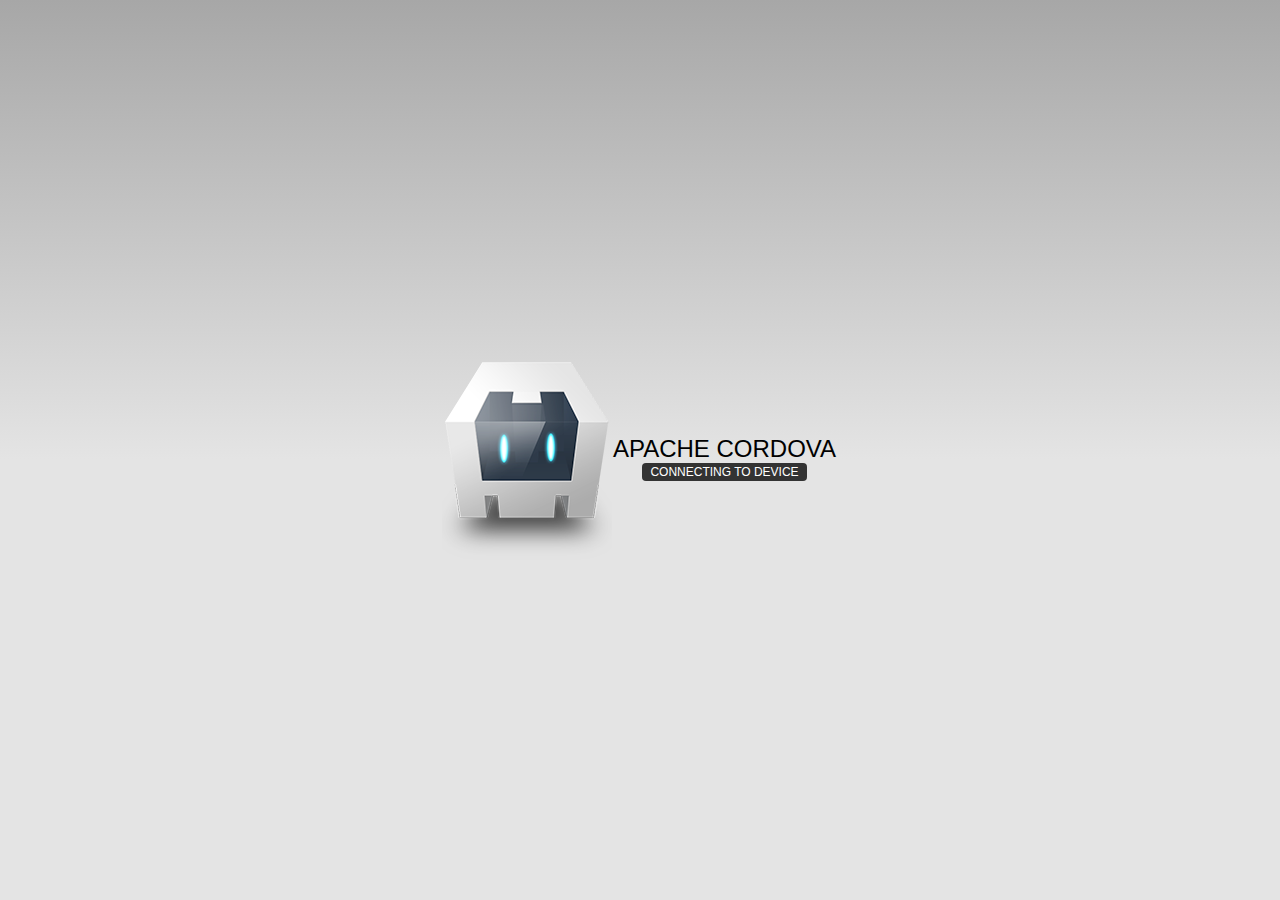
==== GuiaPalestra.App/bld/Debug/www/index.html @ f338e9a7 "fist Coomit" ====
<!DOCTYPE html>
<!--
    Licensed to the Apache Software Foundation (ASF) under one
    or more contributor license agreements.  See the NOTICE file
    distributed with this work for additional information
    regarding copyright ownership.  The ASF licenses this file
    to you under the Apache License, Version 2.0 (the
    "License"); you may not use this file except in compliance
    with the License.  You may obtain a copy of the License at

    http://www.apache.org/licenses/LICENSE-2.0

    Unless required by applicable law or agreed to in writing,
    software distributed under the License is distributed on an
    "AS IS" BASIS, WITHOUT WARRANTIES OR CONDITIONS OF ANY
     KIND, either express or implied.  See the License for the
    specific language governing permissions and limitations
    under the License.
-->
<html>
    <head>
        <meta charset="utf-8" />
        <meta name="format-detection" content="telephone=no" />
        <meta name="msapplication-tap-highlight" content="no" />
        <!-- WARNING: for iOS 7, remove the width=device-width and height=device-height attributes. See https://issues.apache.org/jira/browse/CB-4323 -->
        <meta name="viewport" content="user-scalable=no, initial-scale=1, maximum-scale=1, minimum-scale=1, width=device-width, height=device-height, target-densitydpi=device-dpi" />
        <link rel="stylesheet" type="text/css" href="css/index.css" />
        <title>Hello World</title>
    </head>
    <body>
        <div class="app">
            <h1>Apache Cordova</h1>
            <div id="deviceready" class="blink">
                <p class="event listening">Connecting to Device</p>
                <p class="event received">Device is Ready</p>
            </div>
        </div>
        <script type="text/javascript" src="cordova.js"></script>
        <script type="text/javascript" src="js/index.js"></script>
    </body>
</html>
---- GuiaPalestra.App/bld/Debug/www/css/index.css ----
/*
 * Licensed to the Apache Software Foundation (ASF) under one
 * or more contributor license agreements.  See the NOTICE file
 * distributed with this work for additional information
 * regarding copyright ownership.  The ASF licenses this file
 * to you under the Apache License, Version 2.0 (the
 * "License"); you may not use this file except in compliance
 * with the License.  You may obtain a copy of the License at
 *
 * http://www.apache.org/licenses/LICENSE-2.0
 *
 * Unless required by applicable law or agreed to in writing,
 * software distributed under the License is distributed on an
 * "AS IS" BASIS, WITHOUT WARRANTIES OR CONDITIONS OF ANY
 * KIND, either express or implied.  See the License for the
 * specific language governing permissions and limitations
 * under the License.
 */
* {
    -webkit-tap-highlight-color: rgba(0,0,0,0); /* make transparent link selection, adjust last value opacity 0 to 1.0 */
}

body {
    -webkit-touch-callout: none;                /* prevent callout to copy image, etc when tap to hold */
    -webkit-text-size-adjust: none;             /* prevent webkit from resizing text to fit */
    -webkit-user-select: none;                  /* prevent copy paste, to allow, change 'none' to 'text' */
    background-color:#E4E4E4;
    background-image:linear-gradient(top, #A7A7A7 0%, #E4E4E4 51%);
    background-image:-webkit-linear-gradient(top, #A7A7A7 0%, #E4E4E4 51%);
    background-image:-ms-linear-gradient(top, #A7A7A7 0%, #E4E4E4 51%);
    background-image:-webkit-gradient(
        linear,
        left top,
        left bottom,
        color-stop(0, #A7A7A7),
        color-stop(0.51, #E4E4E4)
    );
    background-attachment:fixed;
    font-family:'HelveticaNeue-Light', 'HelveticaNeue', Helvetica, Arial, sans-serif;
    font-size:12px;
    height:100%;
    margin:0px;
    padding:0px;
    text-transform:uppercase;
    width:100%;
}

/* Portrait layout (default) */
.app {
    background:url(../img/logo.png) no-repeat center top; /* 170px x 200px */
    position:absolute;             /* position in the center of the screen */
    left:50%;
    top:50%;
    height:50px;                   /* text area height */
    width:225px;                   /* text area width */
    text-align:center;
    padding:180px 0px 0px 0px;     /* image height is 200px (bottom 20px are overlapped with text) */
    margin:-115px 0px 0px -112px;  /* offset vertical: half of image height and text area height */
                                   /* offset horizontal: half of text area width */
}

/* Landscape layout (with min-width) */
@media screen and (min-aspect-ratio: 1/1) and (min-width:400px) {
    .app {
        background-position:left center;
        padding:75px 0px 75px 170px;  /* padding-top + padding-bottom + text area = image height */
        margin:-90px 0px 0px -198px;  /* offset vertical: half of image height */
                                      /* offset horizontal: half of image width and text area width */
    }
}

h1 {
    font-size:24px;
    font-weight:normal;
    margin:0px;
    overflow:visible;
    padding:0px;
    text-align:center;
}

.event {
    border-radius:4px;
    -webkit-border-radius:4px;
    color:#FFFFFF;
    font-size:12px;
    margin:0px 30px;
    padding:2px 0px;
}

.event.listening {
    background-color:#333333;
    display:block;
}

.event.received {
    background-color:#4B946A;
    display:none;
}

@keyframes fade {
    from { opacity: 1.0; }
    50% { opacity: 0.4; }
    to { opacity: 1.0; }
}
 
@-webkit-keyframes fade {
    from { opacity: 1.0; }
    50% { opacity: 0.4; }
    to { opacity: 1.0; }
}
 
.blink {
    animation:fade 3000ms infinite;
    -webkit-animation:fade 3000ms infinite;
}
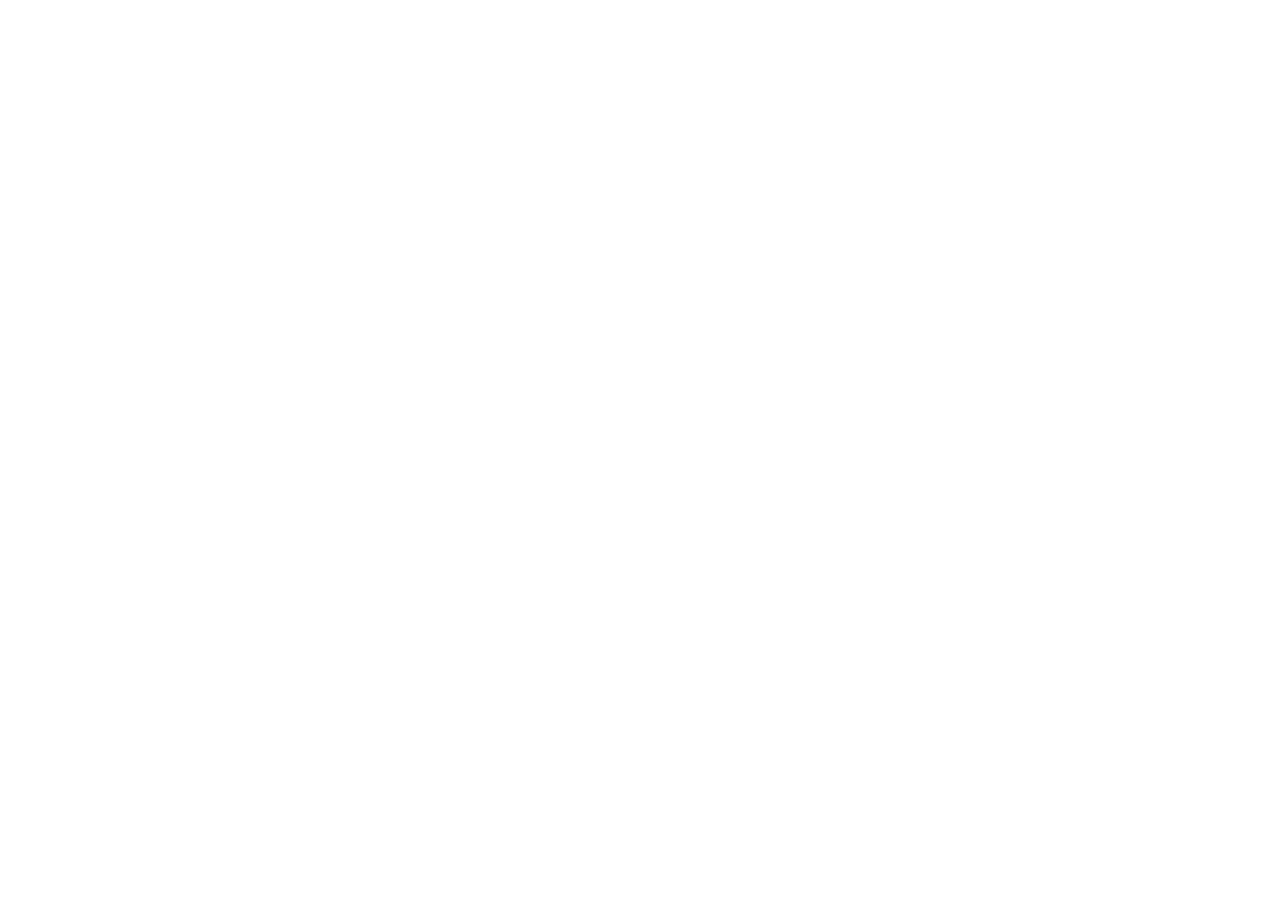
==== commit 61dd172c: "corrigindo metodo de confirmacao de palestrante" ====
--- a/GuiaPalestra.App/bld/Debug/www/index.html
+++ b/GuiaPalestra.App/bld/Debug/www/index.html
@@ -1,41 +1,33 @@
-<!DOCTYPE html>
-<!--
-    Licensed to the Apache Software Foundation (ASF) under one
-    or more contributor license agreements.  See the NOTICE file
-    distributed with this work for additional information
-    regarding copyright ownership.  The ASF licenses this file
-    to you under the Apache License, Version 2.0 (the
-    "License"); you may not use this file except in compliance
-    with the License.  You may obtain a copy of the License at
+﻿<!DOCTYPE html>
+<html lang="pt-br" ng-app="MyApp">
+<head>
 
-    http://www.apache.org/licenses/LICENSE-2.0
+    <meta charset="utf-8" />
+    <title>Ionic Blank Template</title>
 
-    Unless required by applicable law or agreed to in writing,
-    software distributed under the License is distributed on an
-    "AS IS" BASIS, WITHOUT WARRANTIES OR CONDITIONS OF ANY
-     KIND, either express or implied.  See the License for the
-    specific language governing permissions and limitations
-    under the License.
--->
-<html>
-    <head>
-        <meta charset="utf-8" />
-        <meta name="format-detection" content="telephone=no" />
-        <meta name="msapplication-tap-highlight" content="no" />
-        <!-- WARNING: for iOS 7, remove the width=device-width and height=device-height attributes. See https://issues.apache.org/jira/browse/CB-4323 -->
-        <meta name="viewport" content="user-scalable=no, initial-scale=1, maximum-scale=1, minimum-scale=1, width=device-width, height=device-height, target-densitydpi=device-dpi" />
-        <link rel="stylesheet" type="text/css" href="css/index.css" />
-        <title>Hello World</title>
-    </head>
-    <body>
-        <div class="app">
-            <h1>Apache Cordova</h1>
-            <div id="deviceready" class="blink">
-                <p class="event listening">Connecting to Device</p>
-                <p class="event received">Device is Ready</p>
-            </div>
-        </div>
-        <script type="text/javascript" src="cordova.js"></script>
-        <script type="text/javascript" src="js/index.js"></script>
-    </body>
-</html>
+    <meta name="viewport" content="initial-scale=1, maximum-scale=1, user-scalable=no, width=device-width">
+
+
+    <link href="lib/ionic.css" rel="stylesheet">
+    <!-- your project references -->
+    <link href="css/index.css" rel="stylesheet" />
+
+</head>
+<body>
+    <ion-pane>
+        <ion-nav-view></ion-nav-view>
+    </ion-pane>
+
+    <!-- ionic/angularjs js -->
+
+    <script src="lib/ionic.bundle.js"></script>
+    <script src="cordova.js"></script>
+    <script src="scripts/platformOverrides.js"></script>
+
+    <script src="App/app.js"></script>
+    <script src="App/app.constants.js"></script>
+    <script src="App/layout/layout.controller.js"></script>
+    <script src="App/inicio/inicio.controller.js"></script>
+    <script src="App/cadastrar/cadastrar.controller.js"></script>
+</body>
+</html>--- a/GuiaPalestra.App/bld/Debug/www/css/index.css
+++ b/GuiaPalestra.App/bld/Debug/www/css/index.css
@@ -1,115 +1,2 @@
-/*
- * Licensed to the Apache Software Foundation (ASF) under one
- * or more contributor license agreements.  See the NOTICE file
- * distributed with this work for additional information
- * regarding copyright ownership.  The ASF licenses this file
- * to you under the Apache License, Version 2.0 (the
- * "License"); you may not use this file except in compliance
- * with the License.  You may obtain a copy of the License at
- *
- * http://www.apache.org/licenses/LICENSE-2.0
- *
- * Unless required by applicable law or agreed to in writing,
- * software distributed under the License is distributed on an
- * "AS IS" BASIS, WITHOUT WARRANTIES OR CONDITIONS OF ANY
- * KIND, either express or implied.  See the License for the
- * specific language governing permissions and limitations
- * under the License.
- */
-* {
-    -webkit-tap-highlight-color: rgba(0,0,0,0); /* make transparent link selection, adjust last value opacity 0 to 1.0 */
+﻿body {
 }
-
-body {
-    -webkit-touch-callout: none;                /* prevent callout to copy image, etc when tap to hold */
-    -webkit-text-size-adjust: none;             /* prevent webkit from resizing text to fit */
-    -webkit-user-select: none;                  /* prevent copy paste, to allow, change 'none' to 'text' */
-    background-color:#E4E4E4;
-    background-image:linear-gradient(top, #A7A7A7 0%, #E4E4E4 51%);
-    background-image:-webkit-linear-gradient(top, #A7A7A7 0%, #E4E4E4 51%);
-    background-image:-ms-linear-gradient(top, #A7A7A7 0%, #E4E4E4 51%);
-    background-image:-webkit-gradient(
-        linear,
-        left top,
-        left bottom,
-        color-stop(0, #A7A7A7),
-        color-stop(0.51, #E4E4E4)
-    );
-    background-attachment:fixed;
-    font-family:'HelveticaNeue-Light', 'HelveticaNeue', Helvetica, Arial, sans-serif;
-    font-size:12px;
-    height:100%;
-    margin:0px;
-    padding:0px;
-    text-transform:uppercase;
-    width:100%;
-}
-
-/* Portrait layout (default) */
-.app {
-    background:url(../img/logo.png) no-repeat center top; /* 170px x 200px */
-    position:absolute;             /* position in the center of the screen */
-    left:50%;
-    top:50%;
-    height:50px;                   /* text area height */
-    width:225px;                   /* text area width */
-    text-align:center;
-    padding:180px 0px 0px 0px;     /* image height is 200px (bottom 20px are overlapped with text) */
-    margin:-115px 0px 0px -112px;  /* offset vertical: half of image height and text area height */
-                                   /* offset horizontal: half of text area width */
-}
-
-/* Landscape layout (with min-width) */
-@media screen and (min-aspect-ratio: 1/1) and (min-width:400px) {
-    .app {
-        background-position:left center;
-        padding:75px 0px 75px 170px;  /* padding-top + padding-bottom + text area = image height */
-        margin:-90px 0px 0px -198px;  /* offset vertical: half of image height */
-                                      /* offset horizontal: half of image width and text area width */
-    }
-}
-
-h1 {
-    font-size:24px;
-    font-weight:normal;
-    margin:0px;
-    overflow:visible;
-    padding:0px;
-    text-align:center;
-}
-
-.event {
-    border-radius:4px;
-    -webkit-border-radius:4px;
-    color:#FFFFFF;
-    font-size:12px;
-    margin:0px 30px;
-    padding:2px 0px;
-}
-
-.event.listening {
-    background-color:#333333;
-    display:block;
-}
-
-.event.received {
-    background-color:#4B946A;
-    display:none;
-}
-
-@keyframes fade {
-    from { opacity: 1.0; }
-    50% { opacity: 0.4; }
-    to { opacity: 1.0; }
-}
- 
-@-webkit-keyframes fade {
-    from { opacity: 1.0; }
-    50% { opacity: 0.4; }
-    to { opacity: 1.0; }
-}
- 
-.blink {
-    animation:fade 3000ms infinite;
-    -webkit-animation:fade 3000ms infinite;
-}
